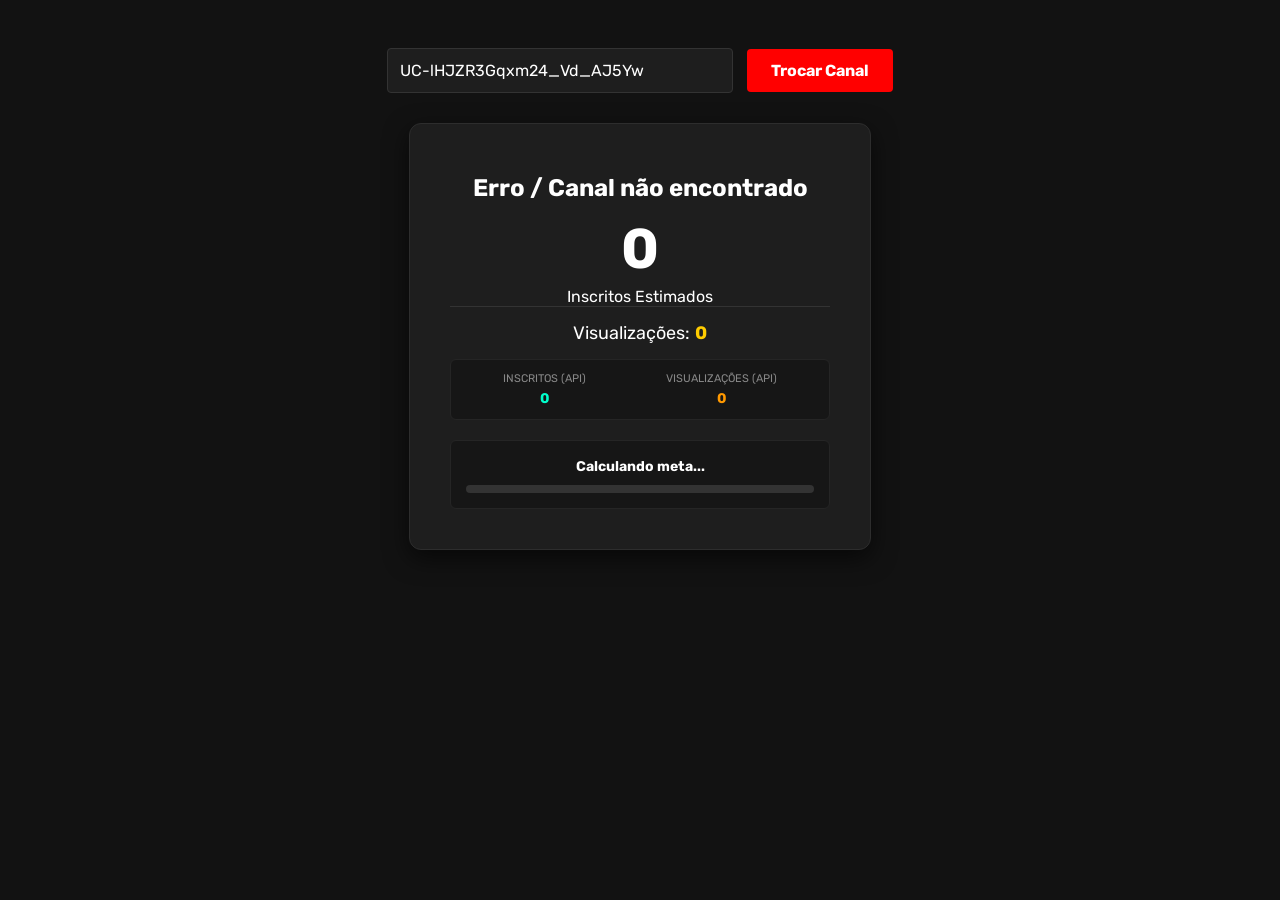
==== index.html @ b437968a "Clean up favicon links in index.html Removed old favicon links and icons for various resolutions." ====
<!DOCTYPE html>
<html lang="pt-BR">
    <head>
    <meta charset="UTF-8">
    <meta name="viewport" content="width=device-width, initial-scale=1.0">
    	<meta charset="UTF-8">
	<meta http-equiv="content-language" content="pt-br">
	<meta name="description"
		content="Acompanhe o número de inscritos estimado de qualquer canal do YouTube em tempo real!">
	<meta name="author" content="Bryan Ferreiraaa">
	<meta name="keywords" content="contador de inscritos, youtube, ao vivo, em tempo real, contador estimado, contadordeinscritos, observar inscritos para youtube, contador de inscritos youtube, contador de inscritos youtube ao vivo, contador de inscritos em tempo real, contador youtube, inscritos youtube em tempo real, contador de inscritos ao vivo, contador de inscritos estimados, acompanhar inscritos youtube, monitor de inscritos youtube, número de inscritos youtube, meta de inscritos youtube, crescimento de inscritos youtube, contador de inscritos para youtube, rastreador de inscritos youtube, livecounts, socialcounts, mixerno, mixerno space, livecounts.org, livecounts.xyz, livecounts.io, Livecounts Alternative, SocialCount.org, SocialCount, SocialCounts Alternative, YT Sub Count Free Live youtube subscriber counter, youtube sub count, youtube subscriber count, subscriber count live, sub count youtube, sub count, sub counter">
	<meta name="google-site-verification" content="d0utPExyaIhh1eM_kMyP1MQNryWnRhi-bSmBFbPHgD8">
		
<!-- Facebook OpenGraph -->
	<meta name="og:locale" content="pt_BR">
	<meta name="og:title" content="Contador de inscritos Estimado para YouTube">
	<meta name="og:site_name" content="Contador de inscritos Estimado">
	<meta name="og:description"
		content="Acompanhe o número de inscritos estimado de qualquer canal do YouTube em tempo real!">
	<meta name="og:type" content="website">
	<meta name="og:url" content="https://bryan-ferreiraaa.github.io/contador-de-inscritos-estimado/">
	<meta name="og:image" content="https://bryan-ferreiraaa.github.io/contador-de-inscritos-estimado/imagens/Contador%20YouTube%20Realtime.png">
	<meta name="og:image:type" content="image/png">
	<meta name="og:image:width" content="1280">
	<meta name="og:image:height" content="720">

	<!-- Twitter Cards -->
	<meta name="twitter:card" content="summary">
	<meta name="twitter:title" content="Contador de inscritos Estimado para YouTube">
	<meta name="twitter:description"
		content="Acompanhe o número de inscritos estimado de qualquer canal do YouTube em tempo real!">
	<meta name="twitter:url" content="https://bryan-ferreiraaa.github.io/contador-de-inscritos-estimado/">
	<meta name="twitter:image" content="https://bryan-ferreiraaa.github.io/contador-de-inscritos-estimado/imagens/Contador%20YouTube%20Realtime.png">
		
        <title>Contador De Inscritos Estimado</title>
    <!-- Importação oficial da fonte Rubik -->
    <link rel="preconnect" href="https://fonts.googleapis.com">
    <link rel="preconnect" href="https://fonts.gstatic.com" crossorigin>

	<!-- Favicon SVG para Navegadores Modernos Desktop E Dispositivos Móveis -->
    <link rel="icon" type="image/svg+xml" sizes="any" href="contador-de-inscritos-estimado/favicon.svg?v=711467bf">
		
    <link href="https://fonts.googleapis.com/css2?family=Rubik&display=swap" rel="stylesheet">
    <link rel="stylesheet" href="style.css">
  </head>
           <div class="busca-box">
        <input type="text" id="input-id" value="UC-lHJZR3Gqxm24_Vd_AJ5Yw" placeholder="Cole o ID do canal (UC...)">
        <button onclick="mudarCanal()">Trocar Canal</button>
    </div>

    <div class="contador-card">
        <img id="canal-pfp" class="avatar" src="" alt="Avatar do Canal">
        <h2 id="nome-canal" class="canal-titulo">Carregando...</h2>
        
        <div class="numero" id="inscritos">0</div>
        <div class="label">Inscritos Estimados</div>
        
        <div class="sub-dados">
            Visualizações: <span id="views" style="color: #ffcc00; font-weight: bold;">0</span>
        </div>

        <div class="api-dados-container">
            <div class="api-bloco">
                <div class="api-titulo">Inscritos (API)</div>
                <span id="api-subs" style="font-weight: bold; color: #00ffcc;">0</span>
            </div>
            <div class="api-bloco">
                <div class="api-titulo">Visualizações (API)</div>
                <span id="api-views" style="font-weight: bold; color: #ff9900;">0</span>
            </div>
        </div>

        <div class="meta-container">
            <span id="meta-texto" style="font-weight: bold; font-size: 14px;">Calculando meta...</span>
            <div class="meta-barra-fundo">
                <div id="meta-barra" class="meta-barra-progresso"></div>
            </div>
        </div>
    </div>
    <script src="script.js"></script>
</body>
</html>
---- style.css ----
body {
            /* Aplica a fonte Rubik em todo o projeto */
            font-family: 'Rubik', Arial, sans-serif;
            background-color: #121212;
            color: white;
            text-align: center;
            padding: 40px 20px;
        }
        .busca-box {
            margin-bottom: 30px;
        }
        input {
            padding: 12px;
            font-size: 16px;
            width: 320px;
            border: 1px solid #333;
            border-radius: 4px;
            background-color: #1e1e1e;
            color: white;
            font-family: inherit;
        }
        button {
            padding: 12px 24px;
            font-size: 16px;
            background-color: #ff0000;
            color: white;
            border: none;
            border-radius: 4px;
            cursor: pointer;
            font-weight: bold;
            margin-left: 10px;
            font-family: inherit;
        }
        button:hover {
            background-color: #cc0000;
        }
        .contador-card {
            background-color: #1e1e1e;
            display: inline-block;
            padding: 40px;
            border-radius: 12px;
            box-shadow: 0 8px 24px rgba(0,0,0,0.6);
            min-width: 380px;
            border: 1px solid #2d2d2d;
        }
        .avatar {
            width: 100px;
            height: 100px;
            border-radius: 50%;
            margin-bottom: 15px;
            border: 3px solid #ff0000;
            display: none;
        }
        .canal-titulo {
            font-size: 24px;
            margin: 10px 0;
            font-weight: 700;
        }
        
        /* CORRIGIDO: Alinhamento horizontal flexível para os dígitos não colarem */
        .numero {
            font-size: 56px;
            font-weight: bold;
            color: #ffffff;
            margin: 15px 0 5px 0;
            font-family: inherit;
            display: flex;
            justify-content: center;
            align-items: center; /* Alinha os pontos no centro vertical */
            overflow: hidden;
            height: 65px; 
            line-height: 65px;
        }

        /* CORRIGIDO: inline-flex e largura mínima dão o espaçamento correto a cada número */
        .digito-janela {
            display: inline-flex;
            justify-content: center;
            height: 65px;
            position: relative;
            overflow: hidden;
            width: 0.65em; /* Define uma largura padrão confortável */
        }

        /* Mantém a faixa vertical operando sem quebras */
        .digito-faixa {
            position: absolute;
            top: 0;
            left: 0;
            width: 100%;
            display: flex;
            flex-direction: column;
            transition: transform 0.6s cubic-bezier(0.1, 0.8, 0.2, 1); 
        }

        .digito-faixa span {
            display: block;
            height: 65px;
            text-align: center;
            width: 100%;
        }

        /* Garante que os pontos de milhar tenham um leve espaçamento nas laterais */
        .numero > span {
            display: inline-block;
            margin: 0 2px;
            text-align: center;
        }

        .sub-dados {
            font-size: 18px;
            color: #ffffff;
            border-top: 1px solid #333;
            padding-top: 15px;
            margin-bottom: 15px;
            display: flex;
            justify-content: center;
            align-items: center;
            gap: 5px;
        }

        /* Ajustes específicos para a roleta menor das visualizações estimadas */
        .sub-dados .numero {
            font-size: 18px;
            color: #ffcc00;
            margin: 0;
            height: 24px;
            line-height: 24px;
        }
        .sub-dados .digito-janela,
        .sub-dados .digito-faixa span {
            height: 24px;
        }

        .api-dados-container {
            display: flex;
            justify-content: space-around;
            background-color: #161616;
            padding: 12px;
            border-radius: 6px;
            font-size: 14px;
            margin-bottom: 20px;
            border: 1px solid #252525;
        }
        .api-bloco {
            text-align: center;
        }
        .api-titulo {
            color: #888;
            font-size: 11px;
            text-transform: uppercase;
            margin-bottom: 5px;
        }
        .meta-container {
            background-color: #161616;
            padding: 15px;
            border-radius: 6px;
            border: 1px solid #252525;
        }
        .meta-barra-fundo {
            background-color: #333;
            height: 8px;
            width: 100%;
            border-radius: 4px;
            margin-top: 10px;
            overflow: hidden;
        }
        .meta-barra-progresso {
            background-color: #ff0000;
            width: 0%;
            height: 100%;
            transition: width 0.4s ease;
        }
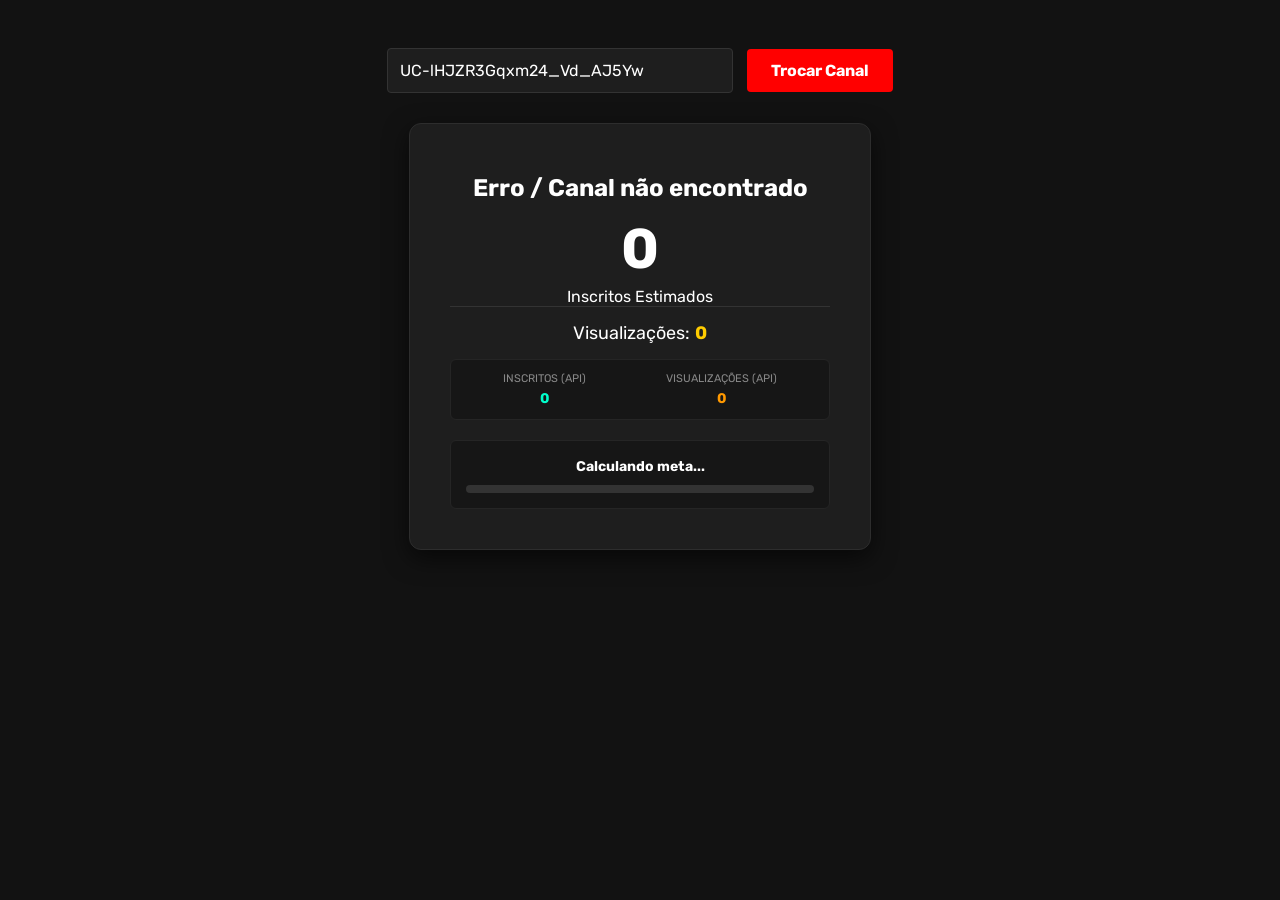
==== commit 6945e55b: "Add mask-icon link for Safari pinned tabs" ====
--- a/index.html
+++ b/index.html
@@ -38,7 +38,28 @@
     <link rel="preconnect" href="https://fonts.gstatic.com" crossorigin>
 
 	<!-- Favicon SVG para Navegadores Modernos Desktop E Dispositivos Móveis -->
-    <link rel="icon" type="image/svg+xml" sizes="any" href="contador-de-inscritos-estimado/favicon.svg?v=711467bf">
+    <link rel="icon" type="image/svg+xml" sizes="any" href="https://bryan-ferreiraaa.github.io/contador-de-inscritos-estimado/favicon.svg?v=711467bf">
+			
+	<!-- Rede de segurança na raiz para navegadores antigos -->
+    <link rel="shortcut icon" href="favicon.ico" type="image/x-icon">
+	
+   <!-- Ícone padrão para navegadores desktop e fallbacks -->
+	<link rel="icon" type="image/png" sizes="16x16" href="contador-de-inscritos-estimado/favicon-16x16.png">
+    <link rel="icon" type="image/png" sizes="32x32" href="contador-de-inscritos-estimado/favicon-32x32.png">
+    <link rel="icon" type="image/png" sizes="48x48" href="contador-de-inscritos-estimado/favicon-48x48.png">
+	<link rel="icon" type="image/png" sizes="96x96" href="contador-de-inscritos-estimado/favicon-96x96.png">	
+		
+   <!-- Ícone padrão para navegador Safari -->
+   <link rel="icon" type="image/png" sizes="180x180" href="contador-de-inscritos-estimado/apple-touch-icon.png">
+   <link rel="apple-touch-icon" sizes="180x180" href="contador-de-inscritos-estimado/apple-touch-icon.png">	
+
+	<!-- SVG para Safari no Desktop Se o Site estiver Salvo Nos Favoritos -->
+   <link rel="mask-icon" href="safari-pinned-tab.svg" color="#00A8FF"> 
+		
+   <!-- Resoluções ideais para Navegadores Do Android e telas de alta densidade e qualidade -->
+   <link rel="icon" type="image/png" sizes="192x192" href="contador-de-inscritos-estimado/android-chrome-192x192.png">
+   <link rel="icon" type="image/png" sizes="512x512" href="contador-de-inscritos-estimado/android-chrome-512x512.png">	
+		<link rel="manifest" href="manifest.json">
 		
     <link href="https://fonts.googleapis.com/css2?family=Rubik&display=swap" rel="stylesheet">
     <link rel="stylesheet" href="style.css">
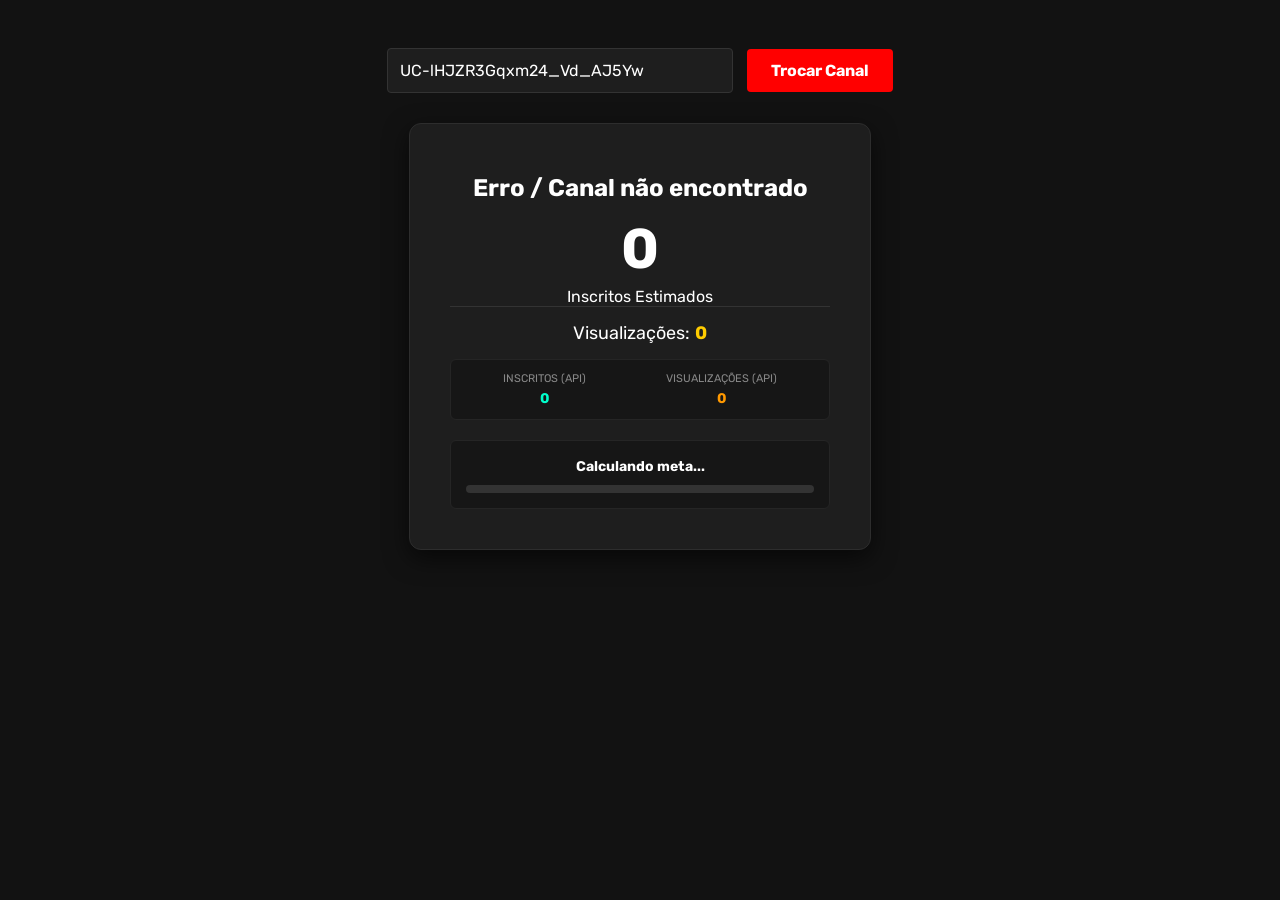
==== commit 8cd73531: "Update mask-icon href for Safari pinned tab" ====
--- a/index.html
+++ b/index.html
@@ -54,7 +54,7 @@
    <link rel="apple-touch-icon" sizes="180x180" href="contador-de-inscritos-estimado/apple-touch-icon.png">	
 
 	<!-- SVG para Safari no Desktop Se o Site estiver Salvo Nos Favoritos -->
-   <link rel="mask-icon" href="safari-pinned-tab.svg" color="#00A8FF"> 
+   <link rel="mask-icon" href="contador-de-inscritos-estimado/safari-pinned-tab.svg" color="#f44336"> 
 		
    <!-- Resoluções ideais para Navegadores Do Android e telas de alta densidade e qualidade -->
    <link rel="icon" type="image/png" sizes="192x192" href="contador-de-inscritos-estimado/android-chrome-192x192.png">
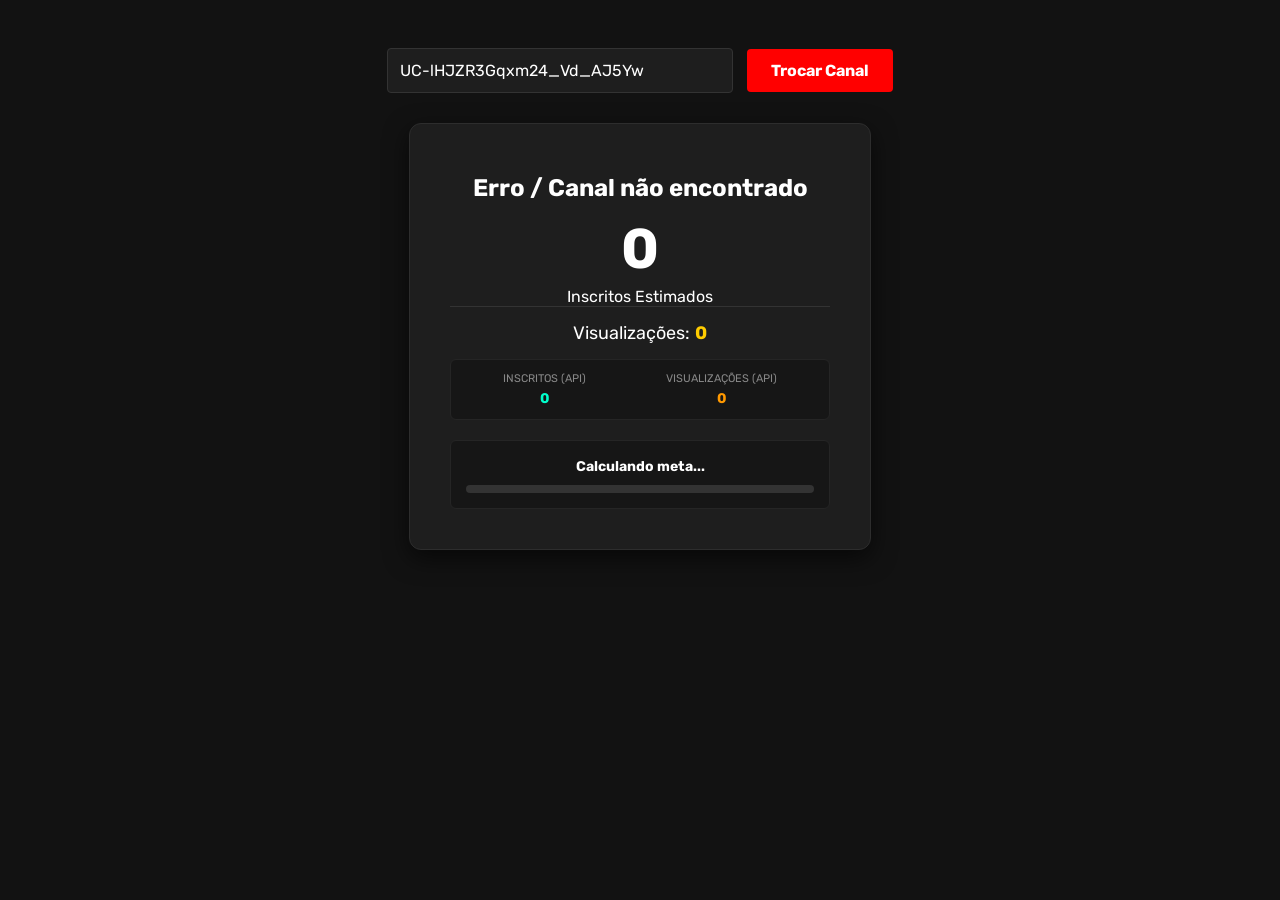
==== commit 4ae721cc: "Refine meta tags and update favicon links Updated meta description for clarity and added theme color" ====
--- a/index.html
+++ b/index.html
@@ -5,9 +5,10 @@
     <meta name="viewport" content="width=device-width, initial-scale=1.0">
     	<meta charset="UTF-8">
 	<meta http-equiv="content-language" content="pt-br">
-	<meta name="description"
-		content="Acompanhe o número de inscritos estimado de qualquer canal do YouTube em tempo real!">
+<meta name="description"
+	content="Acompanhe o número de inscritos estimado de qualquer canal do YouTube em tempo real! Grátis, Sem anúncios e sem cadastro — estimativas precisa feita em tempo real.">	
 	<meta name="author" content="Bryan Ferreiraaa">
+	<meta name="theme-color" content="#f44336">
 	<meta name="keywords" content="contador de inscritos, youtube, ao vivo, em tempo real, contador estimado, contadordeinscritos, observar inscritos para youtube, contador de inscritos youtube, contador de inscritos youtube ao vivo, contador de inscritos em tempo real, contador youtube, inscritos youtube em tempo real, contador de inscritos ao vivo, contador de inscritos estimados, acompanhar inscritos youtube, monitor de inscritos youtube, número de inscritos youtube, meta de inscritos youtube, crescimento de inscritos youtube, contador de inscritos para youtube, rastreador de inscritos youtube, livecounts, socialcounts, mixerno, mixerno space, livecounts.org, livecounts.xyz, livecounts.io, Livecounts Alternative, SocialCount.org, SocialCount, SocialCounts Alternative, YT Sub Count Free Live youtube subscriber counter, youtube sub count, youtube subscriber count, subscriber count live, sub count youtube, sub count, sub counter">
 	<meta name="google-site-verification" content="d0utPExyaIhh1eM_kMyP1MQNryWnRhi-bSmBFbPHgD8">
 		
@@ -42,23 +43,25 @@
 			
 	<!-- Rede de segurança na raiz para navegadores antigos -->
     <link rel="shortcut icon" href="favicon.ico" type="image/x-icon">
+
+	<link rel="icon" href="https://bryan-ferreiraaa.github.io/contador-de-inscritos-estimado/favicon.ico" sizes="any">	
 	
    <!-- Ícone padrão para navegadores desktop e fallbacks -->
-	<link rel="icon" type="image/png" sizes="16x16" href="contador-de-inscritos-estimado/favicon-16x16.png">
-    <link rel="icon" type="image/png" sizes="32x32" href="contador-de-inscritos-estimado/favicon-32x32.png">
-    <link rel="icon" type="image/png" sizes="48x48" href="contador-de-inscritos-estimado/favicon-48x48.png">
-	<link rel="icon" type="image/png" sizes="96x96" href="contador-de-inscritos-estimado/favicon-96x96.png">	
+	<link rel="icon" type="image/png" sizes="16x16" href="https://bryan-ferreiraaa.github.io/contador-de-inscritos-estimado/favicon-16x16.png?v=a8156865">
+    <link rel="icon" type="image/png" sizes="32x32" href="https://bryan-ferreiraaa.github.io/contador-de-inscritos-estimado/favicon-32x32.png?v=52e7fbe0">
+    <link rel="icon" type="image/png" sizes="48x48" href="https://bryan-ferreiraaa.github.io/contador-de-inscritos-estimado/favicon-48x48.png?v=05763555">
+	<link rel="icon" type="image/png" sizes="96x96" href="https://bryan-ferreiraaa.github.io/contador-de-inscritos-estimado/favicon-96x96.png?v=5a6b7c8d">	
 		
    <!-- Ícone padrão para navegador Safari -->
-   <link rel="icon" type="image/png" sizes="180x180" href="contador-de-inscritos-estimado/apple-touch-icon.png">
-   <link rel="apple-touch-icon" sizes="180x180" href="contador-de-inscritos-estimado/apple-touch-icon.png">	
+   <link rel="icon" type="image/png" sizes="180x180" href="https://bryan-ferreiraaa.github.io/contador-de-inscritos-estimado/apple-touch-icon.png?v=86b4dac9">
+   <link rel="apple-touch-icon" sizes="180x180" href="https://bryan-ferreiraaa.github.io/contador-de-inscritos-estimado/apple-touch-icon.png?v=cf96ae73">	
 
 	<!-- SVG para Safari no Desktop Se o Site estiver Salvo Nos Favoritos -->
-   <link rel="mask-icon" href="contador-de-inscritos-estimado/safari-pinned-tab.svg" color="#f44336"> 
+   <link rel="mask-icon" href="https://bryan-ferreiraaa.github.io/contador-de-inscritos-estimado/safari-pinned-tab.svg?v=4c750697" color="#f44336"> 
 		
    <!-- Resoluções ideais para Navegadores Do Android e telas de alta densidade e qualidade -->
-   <link rel="icon" type="image/png" sizes="192x192" href="contador-de-inscritos-estimado/android-chrome-192x192.png">
-   <link rel="icon" type="image/png" sizes="512x512" href="contador-de-inscritos-estimado/android-chrome-512x512.png">	
+   <link rel="icon" type="image/png" sizes="192x192" href="https://bryan-ferreiraaa.github.io/contador-de-inscritos-estimado/android-chrome-192x192.png?v=ba23d64f">
+   <link rel="icon" type="image/png" sizes="512x512" href="https://bryan-ferreiraaa.github.io/contador-de-inscritos-estimado/android-chrome-512x512.png?v=b80eaa24">	
 		<link rel="manifest" href="manifest.json">
 		
     <link href="https://fonts.googleapis.com/css2?family=Rubik&display=swap" rel="stylesheet">
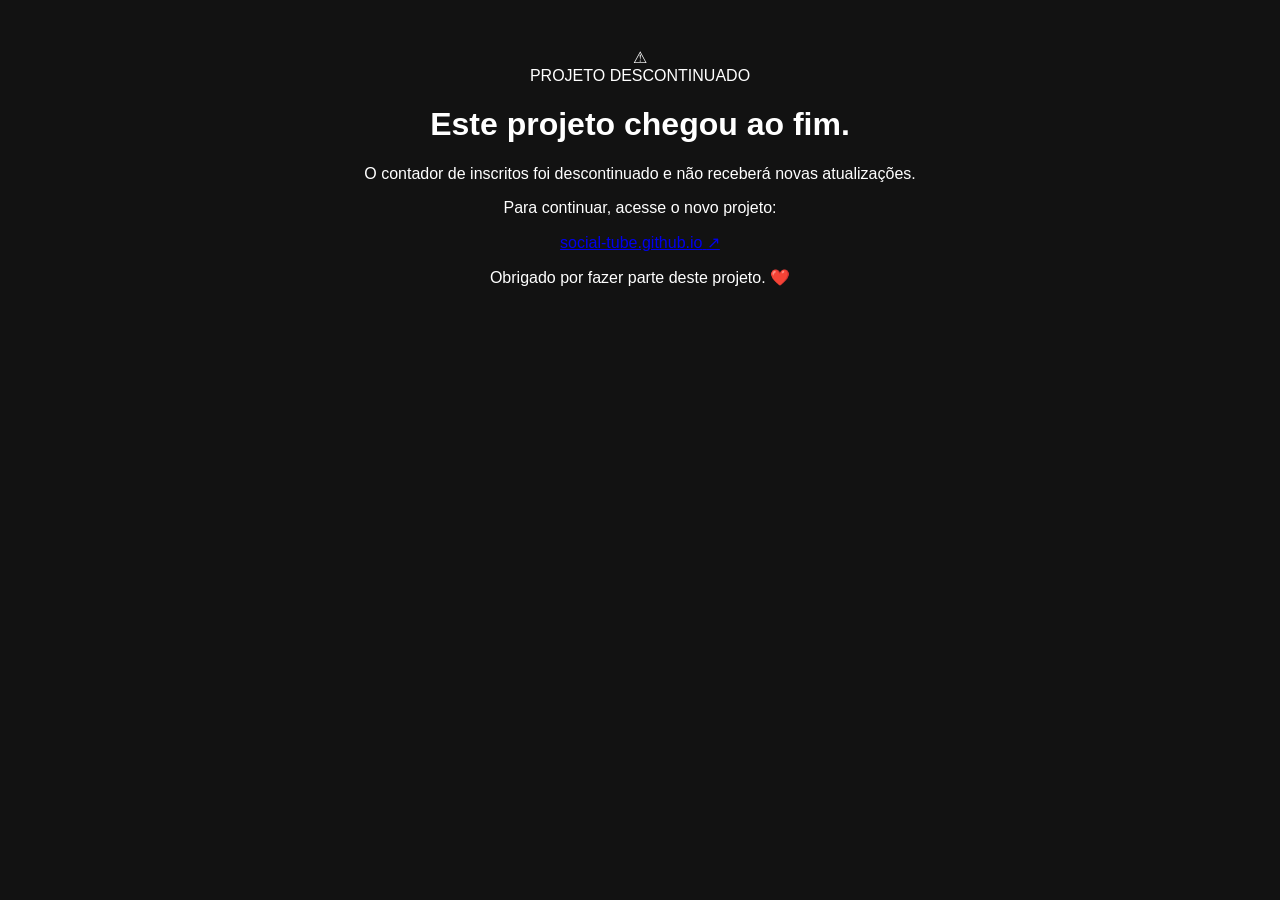
==== commit ba31dabd: "Descontinuação do Contador de Inscritos Estimado em index.html Projeto descontinuado." ====
--- a/index.html
+++ b/index.html
@@ -1,106 +1,57 @@
 <!DOCTYPE html>
 <html lang="pt-BR">
-    <head>
+<head>
     <meta charset="UTF-8">
     <meta name="viewport" content="width=device-width, initial-scale=1.0">
-    	<meta charset="UTF-8">
-	<meta http-equiv="content-language" content="pt-br">
-<meta name="description"
-	content="Acompanhe o número de inscritos estimado de qualquer canal do YouTube em tempo real! Grátis, Sem anúncios e sem cadastro — estimativas precisa feita em tempo real.">	
-	<meta name="author" content="Bryan Ferreiraaa">
-	<meta name="theme-color" content="#f44336">
-	<meta name="keywords" content="contador de inscritos, youtube, ao vivo, em tempo real, contador estimado, contadordeinscritos, observar inscritos para youtube, contador de inscritos youtube, contador de inscritos youtube ao vivo, contador de inscritos em tempo real, contador youtube, inscritos youtube em tempo real, contador de inscritos ao vivo, contador de inscritos estimados, acompanhar inscritos youtube, monitor de inscritos youtube, número de inscritos youtube, meta de inscritos youtube, crescimento de inscritos youtube, contador de inscritos para youtube, rastreador de inscritos youtube, livecounts, socialcounts, mixerno, mixerno space, livecounts.org, livecounts.xyz, livecounts.io, Livecounts Alternative, SocialCount.org, SocialCount, SocialCounts Alternative, YT Sub Count Free Live youtube subscriber counter, youtube sub count, youtube subscriber count, subscriber count live, sub count youtube, sub count, sub counter">
-	<meta name="google-site-verification" content="d0utPExyaIhh1eM_kMyP1MQNryWnRhi-bSmBFbPHgD8">
-		
-<!-- Facebook OpenGraph -->
-	<meta name="og:locale" content="pt_BR">
-	<meta name="og:title" content="Contador de inscritos Estimado para YouTube">
-	<meta name="og:site_name" content="Contador de inscritos Estimado">
-	<meta name="og:description"
-		content="Acompanhe o número de inscritos estimado de qualquer canal do YouTube em tempo real!">
-	<meta name="og:type" content="website">
-	<meta name="og:url" content="https://bryan-ferreiraaa.github.io/contador-de-inscritos-estimado/">
-	<meta name="og:image" content="https://bryan-ferreiraaa.github.io/contador-de-inscritos-estimado/imagens/Contador%20YouTube%20Realtime.png">
-	<meta name="og:image:type" content="image/png">
-	<meta name="og:image:width" content="1280">
-	<meta name="og:image:height" content="720">
 
-	<!-- Twitter Cards -->
-	<meta name="twitter:card" content="summary">
-	<meta name="twitter:title" content="Contador de inscritos Estimado para YouTube">
-	<meta name="twitter:description"
-		content="Acompanhe o número de inscritos estimado de qualquer canal do YouTube em tempo real!">
-	<meta name="twitter:url" content="https://bryan-ferreiraaa.github.io/contador-de-inscritos-estimado/">
-	<meta name="twitter:image" content="https://bryan-ferreiraaa.github.io/contador-de-inscritos-estimado/imagens/Contador%20YouTube%20Realtime.png">
-		
-        <title>Contador De Inscritos Estimado</title>
-    <!-- Importação oficial da fonte Rubik -->
-    <link rel="preconnect" href="https://fonts.googleapis.com">
-    <link rel="preconnect" href="https://fonts.gstatic.com" crossorigin>
+    <title>Contador de Inscritos Estimado descontinuado</title>
+	
+<!-- Favicon SVG para Navegadores Modernos Desktop E Dispositivos Móveis -->
+	<link rel="icon" type="image/svg+xml" sizes="any" href="https://bryan-ferreiraaa.github.io/contador-de-inscritos-estimado/favicon.svg?v=1">
+	
+    <link rel="stylesheet" href="style.css">
+</head>
+<body>
 
-	<!-- Favicon SVG para Navegadores Modernos Desktop E Dispositivos Móveis -->
-    <link rel="icon" type="image/svg+xml" sizes="any" href="https://bryan-ferreiraaa.github.io/contador-de-inscritos-estimado/favicon.svg?v=711467bf">
-			
-	<!-- Rede de segurança na raiz para navegadores antigos -->
-    <link rel="shortcut icon" href="favicon.ico" type="image/x-icon">
+    <main class="container">
 
-	<link rel="icon" href="https://bryan-ferreiraaa.github.io/contador-de-inscritos-estimado/favicon.ico" sizes="any">	
-	
-   <!-- Ícone padrão para navegadores desktop e fallbacks -->
-	<link rel="icon" type="image/png" sizes="16x16" href="https://bryan-ferreiraaa.github.io/contador-de-inscritos-estimado/favicon-16x16.png?v=a8156865">
-    <link rel="icon" type="image/png" sizes="32x32" href="https://bryan-ferreiraaa.github.io/contador-de-inscritos-estimado/favicon-32x32.png?v=52e7fbe0">
-    <link rel="icon" type="image/png" sizes="48x48" href="https://bryan-ferreiraaa.github.io/contador-de-inscritos-estimado/favicon-48x48.png?v=05763555">
-	<link rel="icon" type="image/png" sizes="96x96" href="https://bryan-ferreiraaa.github.io/contador-de-inscritos-estimado/favicon-96x96.png?v=5a6b7c8d">	
-		
-   <!-- Ícone padrão para navegador Safari -->
-   <link rel="icon" type="image/png" sizes="180x180" href="https://bryan-ferreiraaa.github.io/contador-de-inscritos-estimado/apple-touch-icon.png?v=86b4dac9">
-   <link rel="apple-touch-icon" sizes="180x180" href="https://bryan-ferreiraaa.github.io/contador-de-inscritos-estimado/apple-touch-icon.png?v=cf96ae73">	
+        <div class="card">
 
-	<!-- SVG para Safari no Desktop Se o Site estiver Salvo Nos Favoritos -->
-   <link rel="mask-icon" href="https://bryan-ferreiraaa.github.io/contador-de-inscritos-estimado/safari-pinned-tab.svg?v=4c750697" color="#f44336"> 
-		
-   <!-- Resoluções ideais para Navegadores Do Android e telas de alta densidade e qualidade -->
-   <link rel="icon" type="image/png" sizes="192x192" href="https://bryan-ferreiraaa.github.io/contador-de-inscritos-estimado/android-chrome-192x192.png?v=ba23d64f">
-   <link rel="icon" type="image/png" sizes="512x512" href="https://bryan-ferreiraaa.github.io/contador-de-inscritos-estimado/android-chrome-512x512.png?v=b80eaa24">	
-		<link rel="manifest" href="manifest.json">
-		
-    <link href="https://fonts.googleapis.com/css2?family=Rubik&display=swap" rel="stylesheet">
-    <link rel="stylesheet" href="style.css">
-  </head>
-           <div class="busca-box">
-        <input type="text" id="input-id" value="UC-lHJZR3Gqxm24_Vd_AJ5Yw" placeholder="Cole o ID do canal (UC...)">
-        <button onclick="mudarCanal()">Trocar Canal</button>
-    </div>
+            <div class="icon">
+                ⚠
+            </div>
 
-    <div class="contador-card">
-        <img id="canal-pfp" class="avatar" src="" alt="Avatar do Canal">
-        <h2 id="nome-canal" class="canal-titulo">Carregando...</h2>
-        
-        <div class="numero" id="inscritos">0</div>
-        <div class="label">Inscritos Estimados</div>
-        
-        <div class="sub-dados">
-            Visualizações: <span id="views" style="color: #ffcc00; font-weight: bold;">0</span>
+            <span class="badge">PROJETO DESCONTINUADO</span>
+
+            <h1>Este projeto chegou ao fim.</h1>
+
+            <p class="description">
+                O contador de inscritos foi descontinuado e não receberá
+                novas atualizações.
+            </p>
+
+            <p class="redirect">
+                Para continuar, acesse o novo projeto:
+            </p>
+
+            <a
+                href="https://social-tube.github.io/"
+                class="highlight-link"
+                target="_blank"
+                rel="noopener noreferrer"
+            >
+                <span>social-tube.github.io</span>
+                <span class="arrow">↗</span>
+            </a>
+
+            <p class="footer-text">
+                Obrigado por fazer parte deste projeto. ❤️
+            </p>
+
         </div>
 
-        <div class="api-dados-container">
-            <div class="api-bloco">
-                <div class="api-titulo">Inscritos (API)</div>
-                <span id="api-subs" style="font-weight: bold; color: #00ffcc;">0</span>
-            </div>
-            <div class="api-bloco">
-                <div class="api-titulo">Visualizações (API)</div>
-                <span id="api-views" style="font-weight: bold; color: #ff9900;">0</span>
-            </div>
-        </div>
+    </main>
 
-        <div class="meta-container">
-            <span id="meta-texto" style="font-weight: bold; font-size: 14px;">Calculando meta...</span>
-            <div class="meta-barra-fundo">
-                <div id="meta-barra" class="meta-barra-progresso"></div>
-            </div>
-        </div>
-    </div>
     <script src="script.js"></script>
 </body>
 </html>
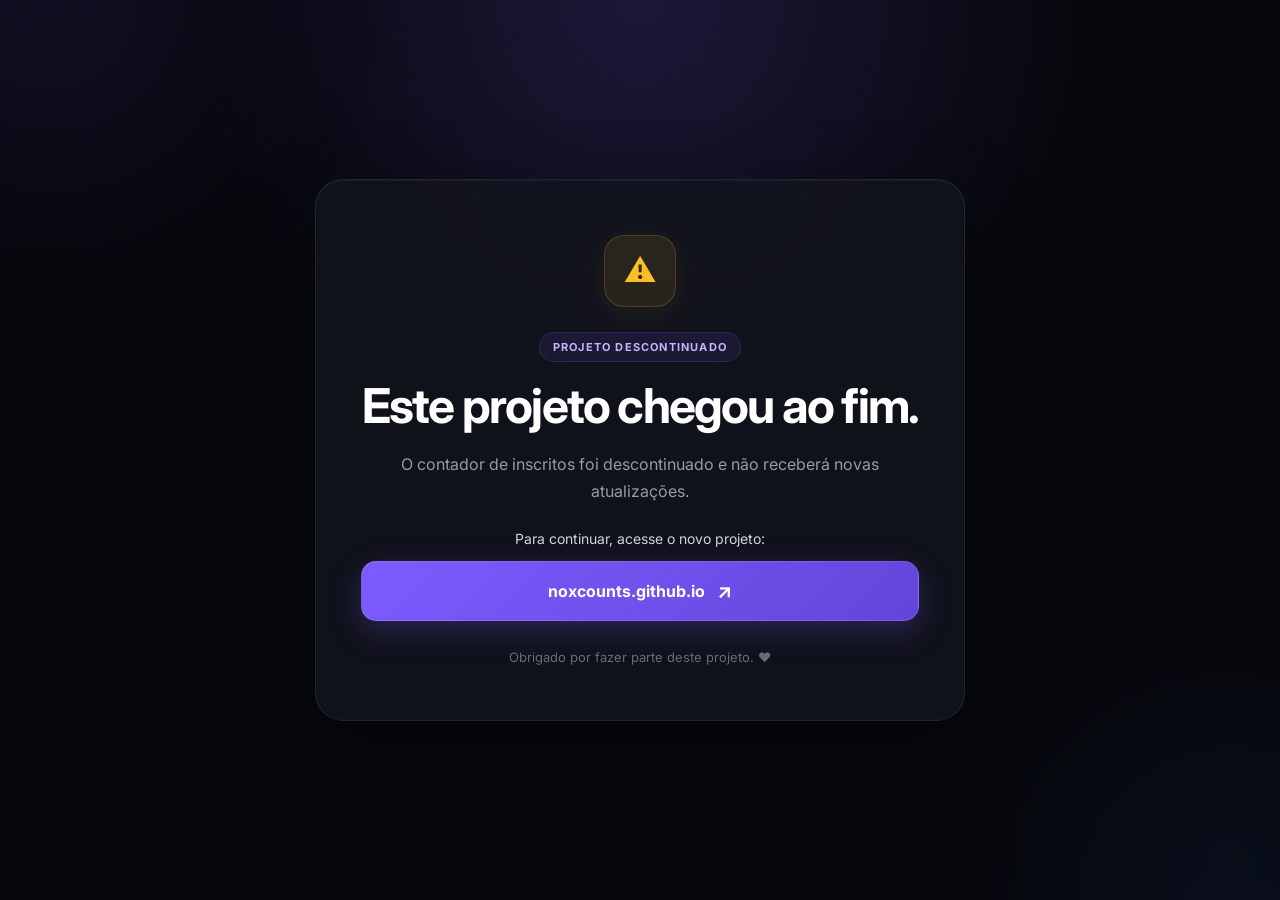
==== commit e44682b6: "Update index.html" ====
--- a/index.html
+++ b/index.html
@@ -35,12 +35,12 @@
             </p>
 
             <a
-                href="https://social-tube.github.io/"
+                href="https://noxcounts.github.io/"
                 class="highlight-link"
                 target="_blank"
                 rel="noopener noreferrer"
             >
-                <span>social-tube.github.io</span>
+                <span>noxcounts.github.io</span>
                 <span class="arrow">↗</span>
             </a>
 
--- a/style.css
+++ b/style.css
@@ -1,173 +1,290 @@
- body {
-            /* Aplica a fonte Rubik em todo o projeto */
-            font-family: 'Rubik', Arial, sans-serif;
-            background-color: #121212;
-            color: white;
-            text-align: center;
-            padding: 40px 20px;
-        }
-        .busca-box {
-            margin-bottom: 30px;
-        }
-        input {
-            padding: 12px;
-            font-size: 16px;
-            width: 320px;
-            border: 1px solid #333;
-            border-radius: 4px;
-            background-color: #1e1e1e;
-            color: white;
-            font-family: inherit;
-        }
-        button {
-            padding: 12px 24px;
-            font-size: 16px;
-            background-color: #ff0000;
-            color: white;
-            border: none;
-            border-radius: 4px;
-            cursor: pointer;
-            font-weight: bold;
-            margin-left: 10px;
-            font-family: inherit;
-        }
-        button:hover {
-            background-color: #cc0000;
-        }
-        .contador-card {
-            background-color: #1e1e1e;
-            display: inline-block;
-            padding: 40px;
-            border-radius: 12px;
-            box-shadow: 0 8px 24px rgba(0,0,0,0.6);
-            min-width: 380px;
-            border: 1px solid #2d2d2d;
-        }
-        .avatar {
-            width: 100px;
-            height: 100px;
-            border-radius: 50%;
-            margin-bottom: 15px;
-            border: 3px solid #ff0000;
-            display: none;
-        }
-        .canal-titulo {
-            font-size: 24px;
-            margin: 10px 0;
-            font-weight: 700;
-        }
-        
-        /* CORRIGIDO: Alinhamento horizontal flexível para os dígitos não colarem */
-        .numero {
-            font-size: 56px;
-            font-weight: bold;
-            color: #ffffff;
-            margin: 15px 0 5px 0;
-            font-family: inherit;
-            display: flex;
-            justify-content: center;
-            align-items: center; /* Alinha os pontos no centro vertical */
-            overflow: hidden;
-            height: 65px; 
-            line-height: 65px;
-        }
-
-        /* CORRIGIDO: inline-flex e largura mínima dão o espaçamento correto a cada número */
-        .digito-janela {
-            display: inline-flex;
-            justify-content: center;
-            height: 65px;
-            position: relative;
-            overflow: hidden;
-            width: 0.65em; /* Define uma largura padrão confortável */
-        }
-
-        /* Mantém a faixa vertical operando sem quebras */
-        .digito-faixa {
-            position: absolute;
-            top: 0;
-            left: 0;
-            width: 100%;
-            display: flex;
-            flex-direction: column;
-            transition: transform 0.6s cubic-bezier(0.1, 0.8, 0.2, 1); 
-        }
-
-        .digito-faixa span {
-            display: block;
-            height: 65px;
-            text-align: center;
-            width: 100%;
-        }
-
-        /* Garante que os pontos de milhar tenham um leve espaçamento nas laterais */
-        .numero > span {
-            display: inline-block;
-            margin: 0 2px;
-            text-align: center;
-        }
-
-        .sub-dados {
-            font-size: 18px;
-            color: #ffffff;
-            border-top: 1px solid #333;
-            padding-top: 15px;
-            margin-bottom: 15px;
-            display: flex;
-            justify-content: center;
-            align-items: center;
-            gap: 5px;
-        }
-
-        /* Ajustes específicos para a roleta menor das visualizações estimadas */
-        .sub-dados .numero {
-            font-size: 18px;
-            color: #ffcc00;
-            margin: 0;
-            height: 24px;
-            line-height: 24px;
-        }
-        .sub-dados .digito-janela,
-        .sub-dados .digito-faixa span {
-            height: 24px;
-        }
-
-        .api-dados-container {
-            display: flex;
-            justify-content: space-around;
-            background-color: #161616;
-            padding: 12px;
-            border-radius: 6px;
-            font-size: 14px;
-            margin-bottom: 20px;
-            border: 1px solid #252525;
-        }
-        .api-bloco {
-            text-align: center;
-        }
-        .api-titulo {
-            color: #888;
-            font-size: 11px;
-            text-transform: uppercase;
-            margin-bottom: 5px;
-        }
-        .meta-container {
-            background-color: #161616;
-            padding: 15px;
-            border-radius: 6px;
-            border: 1px solid #252525;
-        }
-        .meta-barra-fundo {
-            background-color: #333;
-            height: 8px;
-            width: 100%;
-            border-radius: 4px;
-            margin-top: 10px;
-            overflow: hidden;
-        }
-        .meta-barra-progresso {
-            background-color: #ff0000;
-            width: 0%;
-            height: 100%;
-            transition: width 0.4s ease;
-        }
+@import url('https://fonts.googleapis.com/css2?family=Inter:wght@400;500;600;700;800&display=swap');
+
+* {
+    margin: 0;
+    padding: 0;
+    box-sizing: border-box;
+}
+
+:root {
+    --background: #07080d;
+    --card: rgba(18, 20, 30, 0.85);
+    --text: #ffffff;
+    --muted: #969baa;
+    --accent: #7c5cff;
+    --accent-light: #a78bfa;
+    --border: rgba(255, 255, 255, 0.08);
+}
+
+body {
+    min-height: 100vh;
+
+    display: flex;
+    align-items: center;
+    justify-content: center;
+
+    padding: 24px;
+
+    font-family: 'Inter', sans-serif;
+    color: var(--text);
+
+    background:
+        radial-gradient(
+            circle at 50% 0%,
+            rgba(124, 92, 255, 0.18),
+            transparent 40%
+        ),
+        var(--background);
+
+    overflow: hidden;
+}
+
+/* Brilhos decorativos */
+
+body::before,
+body::after {
+    content: "";
+    position: fixed;
+
+    width: 300px;
+    height: 300px;
+
+    border-radius: 50%;
+
+    filter: blur(100px);
+
+    pointer-events: none;
+}
+
+body::before {
+    top: -150px;
+    left: -100px;
+    background: rgba(124, 92, 255, 0.12);
+}
+
+body::after {
+    bottom: -150px;
+    right: -100px;
+    background: rgba(59, 130, 246, 0.08);
+}
+
+/* Container */
+
+.container {
+    width: 100%;
+    max-width: 650px;
+
+    position: relative;
+    z-index: 1;
+}
+
+/* Card */
+
+.card {
+    padding: 55px 45px;
+
+    text-align: center;
+
+    background: var(--card);
+
+    border: 1px solid var(--border);
+    border-radius: 28px;
+
+    backdrop-filter: blur(20px);
+    -webkit-backdrop-filter: blur(20px);
+
+    box-shadow:
+        0 30px 80px rgba(0, 0, 0, 0.45),
+        inset 0 1px 0 rgba(255, 255, 255, 0.04);
+
+    animation: appear 0.7s ease forwards;
+}
+
+/* Ícone */
+
+.icon {
+    width: 72px;
+    height: 72px;
+
+    display: flex;
+    align-items: center;
+    justify-content: center;
+
+    margin: 0 auto 25px;
+
+    border-radius: 20px;
+
+    font-size: 32px;
+
+    color: #fbbf24;
+
+    background: rgba(251, 191, 36, 0.1);
+
+    border: 1px solid rgba(251, 191, 36, 0.18);
+
+    box-shadow: 0 10px 35px rgba(251, 191, 36, 0.08);
+}
+
+/* Badge */
+
+.badge {
+    display: inline-block;
+
+    margin-bottom: 18px;
+    padding: 7px 13px;
+
+    border-radius: 999px;
+
+    font-size: 11px;
+    font-weight: 700;
+    letter-spacing: 1.2px;
+
+    color: #c4b5fd;
+
+    background: rgba(124, 92, 255, 0.1);
+    border: 1px solid rgba(124, 92, 255, 0.2);
+}
+
+/* Título */
+
+h1 {
+    margin-bottom: 18px;
+
+    font-size: clamp(30px, 6vw, 48px);
+    line-height: 1.1;
+
+    letter-spacing: -1.8px;
+}
+
+/* Descrição */
+
+.description {
+    max-width: 500px;
+
+    margin: 0 auto 25px;
+
+    color: var(--muted);
+
+    font-size: 16px;
+    line-height: 1.7;
+}
+
+.redirect {
+    margin-bottom: 14px;
+
+    color: #d1d5db;
+
+    font-size: 14px;
+}
+
+/* Link */
+
+.highlight-link {
+    display: flex;
+    align-items: center;
+    justify-content: center;
+    gap: 12px;
+
+    width: 100%;
+
+    padding: 17px 20px;
+
+    color: white;
+    text-decoration: none;
+
+    font-size: 16px;
+    font-weight: 700;
+
+    border-radius: 15px;
+
+    background: linear-gradient(
+        135deg,
+        var(--accent),
+        #6246d9
+    );
+
+    border: 1px solid rgba(255, 255, 255, 0.12);
+
+    box-shadow:
+        0 10px 30px rgba(124, 92, 255, 0.25);
+
+    transition:
+        transform 0.2s ease,
+        box-shadow 0.2s ease,
+        filter 0.2s ease;
+}
+
+.highlight-link:hover {
+    transform: translateY(-3px);
+
+    filter: brightness(1.1);
+
+    box-shadow:
+        0 15px 40px rgba(124, 92, 255, 0.4);
+}
+
+.highlight-link:active {
+    transform: translateY(0);
+}
+
+.arrow {
+    font-size: 20px;
+
+    transition: transform 0.2s ease;
+}
+
+.highlight-link:hover .arrow {
+    transform: translate(3px, -3px);
+}
+
+/* Rodapé */
+
+.footer-text {
+    margin-top: 28px;
+
+    color: #666b7a;
+
+    font-size: 13px;
+}
+
+/* Animação */
+
+@keyframes appear {
+    from {
+        opacity: 0;
+        transform: translateY(20px) scale(0.98);
+    }
+
+    to {
+        opacity: 1;
+        transform: translateY(0) scale(1);
+    }
+}
+
+/* Celular */
+
+@media (max-width: 600px) {
+
+    body {
+        padding: 16px;
+    }
+
+    .card {
+        padding: 40px 24px;
+        border-radius: 22px;
+    }
+
+    h1 {
+        font-size: 32px;
+        letter-spacing: -1px;
+    }
+
+    .description {
+        font-size: 14px;
+    }
+
+    .highlight-link {
+        font-size: 14px;
+        padding: 16px;
+    }
+}
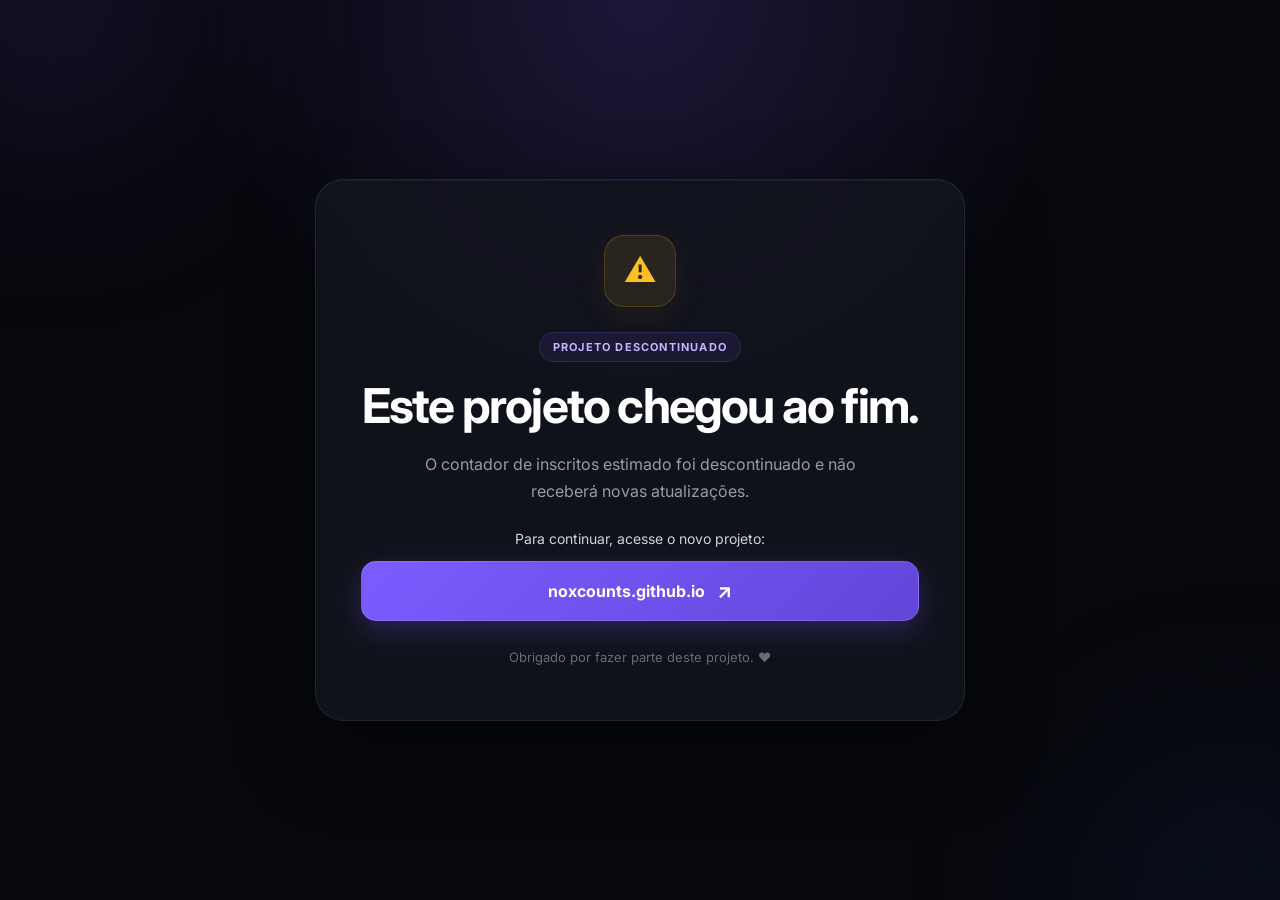
==== commit c6ead8eb: "Update index.html" ====
--- a/index.html
+++ b/index.html
@@ -4,7 +4,7 @@
     <meta charset="UTF-8">
     <meta name="viewport" content="width=device-width, initial-scale=1.0">
 
-    <title>Contador de Inscritos Estimado descontinuado</title>
+    <title>Contador de Inscritos Estimado Descontinuado...</title>
 	
 <!-- Favicon SVG para Navegadores Modernos Desktop E Dispositivos Móveis -->
 	<link rel="icon" type="image/svg+xml" sizes="any" href="https://bryan-ferreiraaa.github.io/contador-de-inscritos-estimado/favicon.svg?v=1">
@@ -26,7 +26,7 @@
             <h1>Este projeto chegou ao fim.</h1>
 
             <p class="description">
-                O contador de inscritos foi descontinuado e não receberá
+                O contador de inscritos estimado foi descontinuado e não receberá
                 novas atualizações.
             </p>
 
